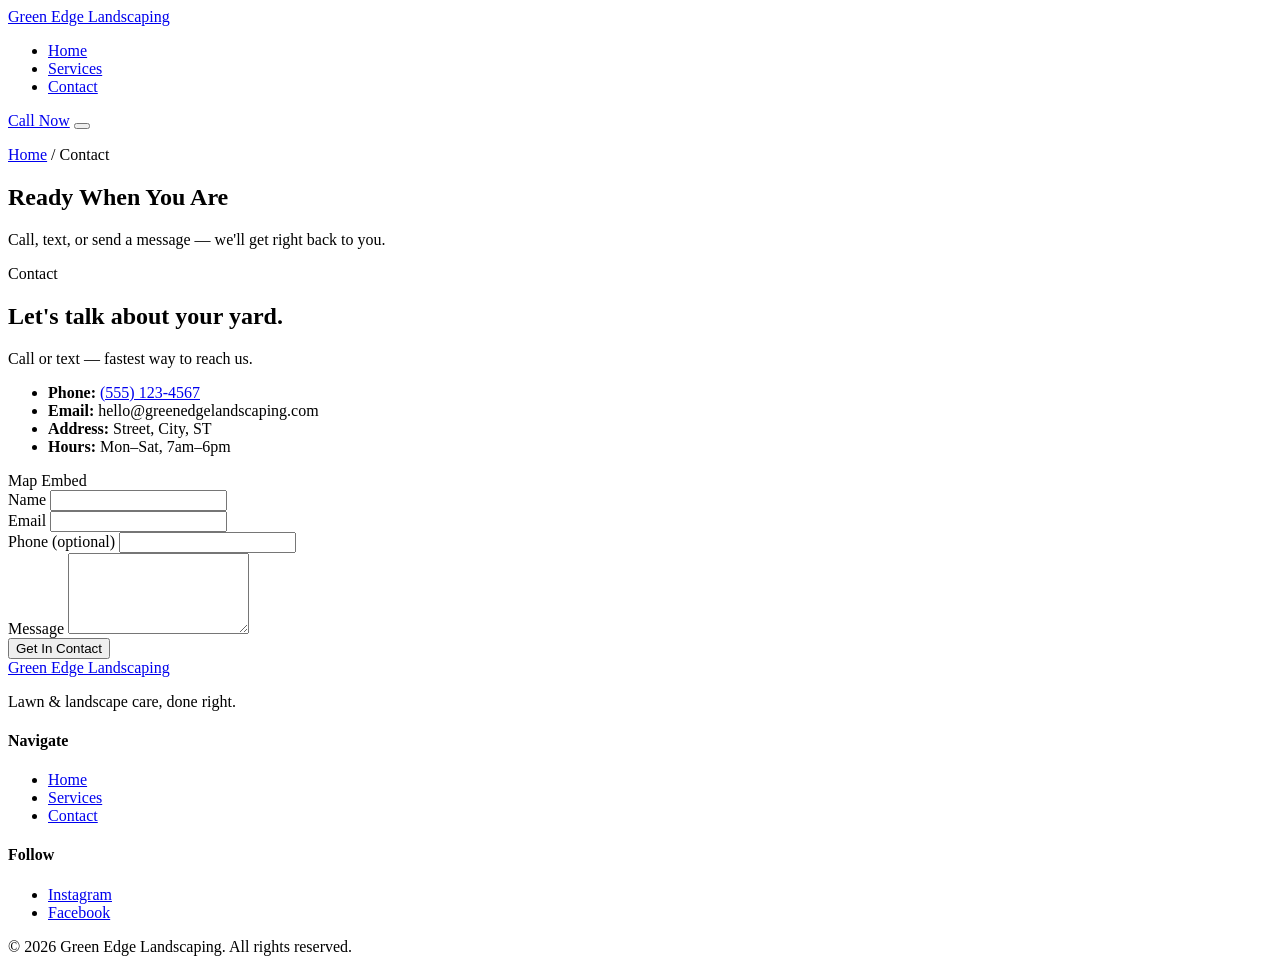
==== contact.html @ b62c9129 "fixed root files" ====
<!DOCTYPE html>
<html lang="en">

<head>
  <meta charset="UTF-8">
  <meta name="viewport" content="width=device-width, initial-scale=1.0">
  <meta name="color-scheme" content="light only">
  <title>Contact | Green Edge Landscaping</title>
  <meta name="description" content="Call, text, or send a message for a free landscaping quote.">
  <link rel="preconnect" href="https://fonts.googleapis.com">
  <link rel="preconnect" href="https://fonts.gstatic.com" crossorigin>
  <link
    href="https://fonts.googleapis.com/css2?family=Inter:wght@400;500;600&family=Poppins:wght@600;700;800&display=swap"
    rel="stylesheet">
  <link rel="stylesheet" href="css/style.css">
</head>

<body>

  <!-- ===== HEADER [01] ===== -->
  <header class="site-header">
    <div class="container header-inner">
      <a href="index.html" class="logo">Green Edge Landscaping</a>

      <nav class="main-nav" id="main-nav">
        <ul>
          <li><a href="index.html">Home</a></li>
          <li><a href="services.html">Services</a></li>
          <li><a href="contact.html" class="active">Contact</a></li>
        </ul>
      </nav>

      <a href="tel:+15551234567" class="btn btn-primary nav-cta">Call Now</a>

      <button class="nav-toggle" id="nav-toggle" aria-label="Toggle navigation" aria-expanded="false">
        <span></span><span></span><span></span>
      </button>
    </div>
  </header>

  <!-- ===== PAGE BANNER [13] ===== -->
  <section class="page-banner">
    <div class="container">
      <p class="breadcrumb"><a href="index.html">Home</a> / Contact</p>
      <h1>Ready When You Are</h1>
      <p class="page-banner-sub">Call, text, or send a message — we'll get right back to you.</p>
    </div>
  </section>

  <!-- ===== CONTACT [12] ===== -->
  <section class="section">
    <div class="container contact-grid">
      <div class="contact-info">
        <p class="eyebrow">Contact</p>
        <h2>Let's talk about your yard.</h2>
        <p>Call or text — fastest way to reach us.</p>

        <ul class="contact-details">
          <li><strong>Phone:</strong> <a href="tel:+15551234567">(555) 123-4567</a></li>
          <li><strong>Email:</strong> hello@greenedgelandscaping.com</li>
          <li><strong>Address:</strong> Street, City, ST</li>
          <li><strong>Hours:</strong> Mon–Sat, 7am–6pm</li>
        </ul>

        <div class="map-placeholder">Map Embed</div>
      </div>

      <form class="contact-form" id="contact-form">
        <div class="form-row">
          <label for="name">Name</label>
          <input type="text" id="name" name="name" required>
        </div>
        <div class="form-row">
          <label for="email">Email</label>
          <input type="email" id="email" name="email" required>
        </div>
        <div class="form-row">
          <label for="phone">Phone (optional)</label>
          <input type="tel" id="phone" name="phone">
        </div>
        <div class="form-row">
          <label for="message">Message</label>
          <textarea id="message" name="message" rows="5" required></textarea>
        </div>
        <button type="submit" class="btn btn-primary">Get In Contact</button>
      </form>
    </div>
  </section>

  <!-- ===== FOOTER [14] ===== -->
  <footer class="site-footer">
    <div class="container footer-inner">
      <div class="footer-brand">
        <a href="index.html" class="logo">Green Edge Landscaping</a>
        <p>Lawn &amp; landscape care, done right.</p>
      </div>

      <div class="footer-links">
        <h4>Navigate</h4>
        <ul>
          <li><a href="index.html">Home</a></li>
          <li><a href="services.html">Services</a></li>
          <li><a href="contact.html">Contact</a></li>
        </ul>
      </div>

      <div class="footer-links">
        <h4>Follow</h4>
        <ul>
          <li><a href="#">Instagram</a></li>
          <li><a href="#">Facebook</a></li>
        </ul>
      </div>
    </div>
    <div class="container footer-bottom">
      <p>&copy; <span id="year"></span> Green Edge Landscaping. All rights reserved.</p>
    </div>
  </footer>

  <script src="js/main.js"></script>
</body>

</html>
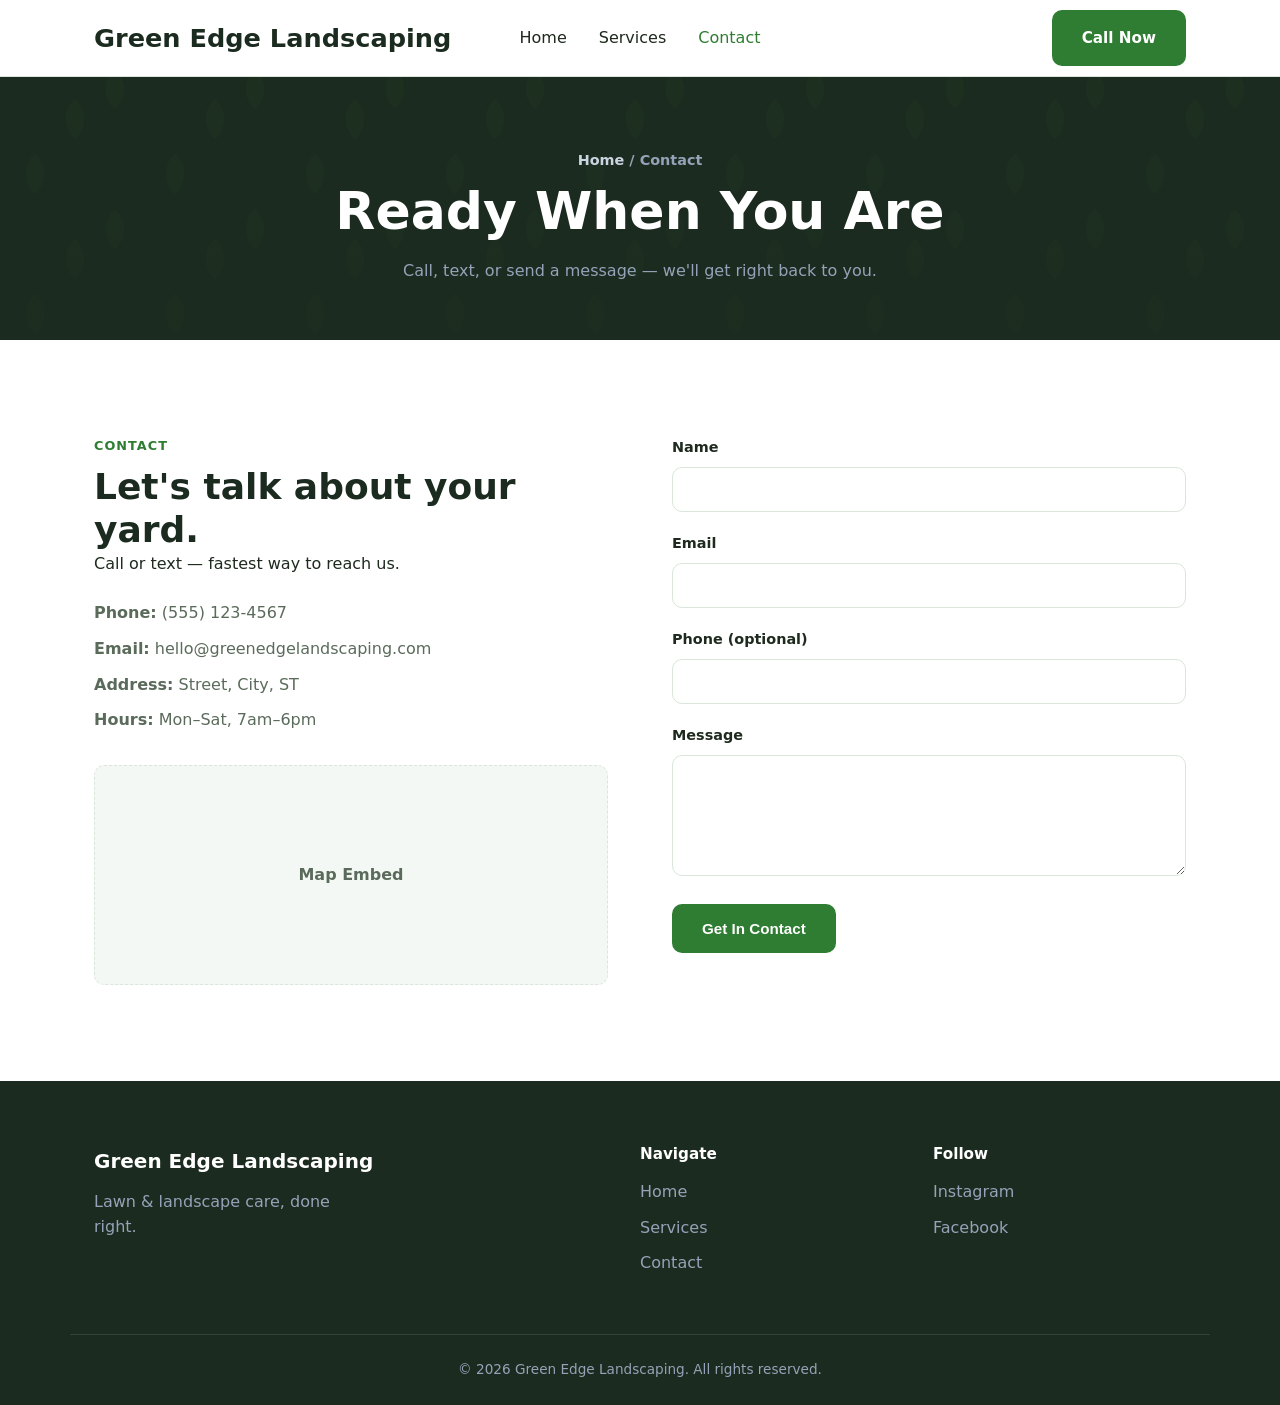
==== commit 23e34129: "doing sum updates to try to remove the dark scheme and to remove the of centered layout addited the " ====
--- a/contact.html
+++ b/contact.html
@@ -20,7 +20,7 @@
   <!-- ===== HEADER [01] ===== -->
   <header class="site-header">
     <div class="container header-inner">
-      <a href="index.html" class="logo">Green Edge Landscaping</a>
+      <a href="index.html" class="logo"><svg class="logo-icon" width="20" height="20" viewBox="0 0 24 24" fill="none" aria-hidden="true"><path d="M4 20C4 10 12 4 20 4C20 12 14 20 4 20Z" fill="currentColor"/><path d="M4 20L14 10" stroke="#fff" stroke-width="1.3" stroke-linecap="round"/></svg>Green Edge Landscaping</a>
 
       <nav class="main-nav" id="main-nav">
         <ul>
--- a/css/style.css
+++ b/css/style.css
@@ -0,0 +1,609 @@
+/* ==========================================================================
+   Green Edge Landscaping — Base Stylesheet
+   (Started from the agency's reusable "Semi Master Template" — re-skinned
+   for this landscaping site. See README.md for the original template notes.)
+
+   Every section below is tagged [NN] — the SAME number appears on the
+   matching <!-- ===== SECTION [NN] ===== --> comment in the HTML files.
+   Match the number to find which CSS block belongs to which HTML section.
+
+   [01] Header             [11] CTA banner
+   [02] Hero               [12] Contact (+ map)
+   [03] About              [13] Page banner (inner pages)
+   [05] Services cards     [14] Footer
+   [06] Process steps      [15] Service detail modal
+   [10] Testimonials
+   ========================================================================== */
+
+:root {
+  /* Locks the page to the light palette below — stops phones/browsers with a
+     system dark mode (Android "force dark", Samsung Internet, etc.) from
+     auto-inverting the white accents to dark. */
+  color-scheme: light only;
+
+  /* --- Brand colors: change these first for a new client --- */
+  --color-primary: #2e7d32;
+  --color-primary-dark: #1b5e20;
+  --color-secondary: #1c2b1f;
+  --color-accent: #f5a623;
+
+  /* --- Neutrals --- */
+  --color-bg: #ffffff;
+  --color-bg-alt: #f4f8f4;
+  --color-text: #1e2a1e;
+  --color-text-muted: #5b6b5b;
+  --color-border: #dbe5db;
+
+  /* --- Typography --- */
+  --font-heading: "Poppins", system-ui, -apple-system, sans-serif;
+  --font-body: "Inter", system-ui, -apple-system, sans-serif;
+
+  /* --- Layout --- */
+  --container-width: 1140px;
+  --radius: 10px;
+  --shadow: 0 4px 20px rgba(15, 23, 42, 0.08);
+}
+
+/* Backup lock, independent of the color-scheme property above: some mobile
+   browsers auto-darken pages regardless of color-scheme, so re-declare every
+   color explicitly under prefers-color-scheme: dark to the exact same light
+   values — this guarantees the page never actually switches to a dark look. */
+@media (prefers-color-scheme: dark) {
+  :root {
+    --color-primary: #2e7d32;
+    --color-primary-dark: #1b5e20;
+    --color-secondary: #1c2b1f;
+    --color-accent: #f5a623;
+    --color-bg: #ffffff;
+    --color-bg-alt: #f4f8f4;
+    --color-text: #1e2a1e;
+    --color-text-muted: #5b6b5b;
+    --color-border: #dbe5db;
+  }
+}
+
+/* ---------- Reset ---------- */
+*, *::before, *::after { box-sizing: border-box; margin: 0; padding: 0; }
+
+html { scroll-behavior: smooth; }
+
+body {
+  font-family: var(--font-body);
+  color: var(--color-text);
+  background: var(--color-bg);
+  line-height: 1.6;
+  font-size: 16px;
+}
+
+img { max-width: 100%; display: block; }
+
+a { text-decoration: none; color: inherit; }
+
+ul { list-style: none; }
+
+h1, h2, h3, h4 {
+  font-family: var(--font-heading);
+  color: var(--color-secondary);
+  line-height: 1.2;
+  font-weight: 700;
+}
+
+h1 { font-size: clamp(2rem, 5vw, 3.25rem); }
+h2 { font-size: clamp(1.6rem, 3vw, 2.25rem); }
+h3 { font-size: 1.25rem; }
+
+.container {
+  width: 100%;
+  max-width: var(--container-width);
+  margin: 0 auto;
+  padding: 0 24px;
+}
+
+.section { padding: 96px 0; }
+.section-alt { background: var(--color-bg-alt); }
+
+.eyebrow {
+  text-transform: uppercase;
+  letter-spacing: 0.08em;
+  font-size: 0.8rem;
+  font-weight: 700;
+  color: var(--color-primary);
+  margin-bottom: 8px;
+}
+
+.section-heading { text-align: center; max-width: 640px; margin: 0 auto 56px; }
+.section-sub { color: var(--color-text-muted); margin-top: 12px; }
+
+/* ---------- Buttons ---------- */
+.btn {
+  display: inline-block;
+  padding: 14px 28px;
+  border-radius: var(--radius);
+  font-weight: 600;
+  font-size: 0.95rem;
+  transition: all 0.2s ease;
+  border: 2px solid transparent;
+  cursor: pointer;
+}
+
+.btn-primary {
+  background: var(--color-primary);
+  color: #fff;
+}
+.btn-primary:hover { background: var(--color-primary-dark); }
+
+.btn-outline {
+  border-color: var(--color-border);
+  color: var(--color-text);
+}
+.btn-outline:hover { border-color: var(--color-primary); color: var(--color-primary); }
+
+/* ---------- Header [01] ---------- */
+.site-header {
+  position: sticky;
+  top: 0;
+  z-index: 100;
+  background: rgba(255, 255, 255, 0.9);
+  backdrop-filter: blur(8px);
+  border-bottom: 1px solid var(--color-border);
+  transition: opacity 1.6s ease;
+}
+
+/* Fades out while scrolling down, fades back in as soon as you scroll up — see js/main.js */
+.site-header.header-hidden {
+  opacity: 0;
+  pointer-events: none;
+}
+
+.header-inner {
+  position: relative;
+  display: flex;
+  align-items: center;
+  justify-content: space-between;
+  height: 76px;
+  gap: 160px;
+}
+
+.logo {
+  font-family: var(--font-heading);
+  font-weight: 800;
+  font-size: 1.25rem;
+  color: var(--color-secondary);
+}
+
+.site-header .logo { font-size: 1.6rem; }
+.logo-icon { display: none; color: var(--color-primary); flex-shrink: 0; }
+
+.main-nav {
+  position: absolute;
+  left: 50%;
+  top: 50%;
+  transform: translate(-50%, -50%);
+}
+.main-nav ul { display: flex; gap: 32px; }
+.main-nav a {
+  font-weight: 500;
+  color: var(--color-text);
+  transition: color 0.2s ease;
+}
+.main-nav a:hover,
+.main-nav a.active { color: var(--color-primary); }
+
+.nav-cta { margin-left: auto; }
+
+.nav-toggle {
+  display: none;
+  flex-direction: column;
+  gap: 5px;
+  background: none;
+  border: none;
+  cursor: pointer;
+  padding: 8px;
+}
+.nav-toggle span {
+  width: 24px;
+  height: 2px;
+  background: var(--color-secondary);
+}
+
+/* ---------- Hero [02] ---------- */
+.hero {
+  position: relative;
+  overflow: hidden;
+  padding: 140px 0 110px;
+  background: linear-gradient(180deg, var(--color-bg-alt) 0%, var(--color-bg) 100%);
+}
+
+.hero::before,
+.hero::after {
+  content: "";
+  position: absolute;
+  border-radius: 50%;
+  filter: blur(70px);
+  opacity: 0.25;
+  z-index: 0;
+}
+.hero::before { width: 420px; height: 420px; background: var(--color-primary); top: -160px; right: -120px; }
+.hero::after { width: 320px; height: 320px; background: var(--color-accent); bottom: -160px; left: -80px; }
+
+.hero-inner {
+  position: relative;
+  z-index: 1;
+  max-width: 640px;
+  margin: 0 auto;
+  text-align: center;
+}
+
+.hero-sub {
+  margin: 20px auto 32px;
+  font-size: 1.15rem;
+  color: var(--color-text-muted);
+  max-width: 520px;
+}
+
+.hero-actions { display: flex; gap: 16px; flex-wrap: wrap; justify-content: center; }
+
+/* ---------- About [03] ---------- */
+.about-grid {
+  display: grid;
+  grid-template-columns: 1fr 1fr;
+  gap: 64px;
+  align-items: center;
+}
+
+.media-placeholder {
+  background: var(--color-bg-alt);
+  border: 1px dashed var(--color-border);
+  border-radius: var(--radius);
+  aspect-ratio: 4 / 3;
+  display: flex;
+  align-items: center;
+  justify-content: center;
+  color: var(--color-text-muted);
+  font-weight: 600;
+}
+
+/* ---------- Cards / Services [05] ---------- */
+.card-grid {
+  display: grid;
+  grid-template-columns: repeat(4, 1fr);
+  gap: 24px;
+}
+/* Without this, grid columns refuse to shrink below their content's natural
+   width, causing uneven columns that overflow past the container edge. */
+.card-grid .card,
+.card-grid-3 .card { min-width: 0; }
+
+.card {
+  background: var(--color-bg);
+  border: 1px solid var(--color-border);
+  border-radius: var(--radius);
+  padding: 32px 24px;
+  cursor: pointer;
+  transition: box-shadow 0.2s ease, transform 0.2s ease;
+}
+.card:hover { box-shadow: var(--shadow); transform: translateY(-4px); }
+
+.card-icon {
+  width: 48px;
+  height: 48px;
+  border-radius: 50%;
+  background: var(--color-bg-alt);
+  color: var(--color-primary);
+  display: flex;
+  align-items: center;
+  justify-content: center;
+  font-weight: 700;
+  margin-bottom: 20px;
+}
+
+.card p { color: var(--color-text-muted); margin-top: 8px; }
+
+/* Photo placeholder on the homepage service cards — swap the media-placeholder
+   div for an <img> once you have real photos. */
+.card-image.media-placeholder {
+  aspect-ratio: 16 / 10;
+  margin: -32px -24px 20px;
+  border-left: none;
+  border-right: none;
+  border-top: none;
+  border-radius: var(--radius) var(--radius) 0 0;
+}
+
+.card-link {
+  display: inline-flex;
+  align-items: center;
+  gap: 4px;
+  margin-top: 16px;
+  font-size: 0.85rem;
+  font-weight: 700;
+  color: var(--color-primary);
+}
+
+.card-grid-3 { grid-template-columns: repeat(3, 1fr); }
+
+.section-footer { text-align: center; margin-top: 48px; }
+
+/* ---------- Process steps [06] (services) ---------- */
+.process-grid {
+  display: grid;
+  grid-template-columns: repeat(4, 1fr);
+  gap: 32px;
+}
+.process-step { text-align: center; }
+.process-number {
+  display: inline-flex;
+  align-items: center;
+  justify-content: center;
+  width: 56px;
+  height: 56px;
+  border-radius: 50%;
+  background: var(--color-primary);
+  color: #fff;
+  font-family: var(--font-heading);
+  font-weight: 700;
+  font-size: 1.25rem;
+  margin-bottom: 20px;
+}
+.process-step p { color: var(--color-text-muted); margin-top: 8px; }
+
+/* ---------- Page banner [13] (inner pages) ---------- */
+.page-banner {
+  /* Placeholder leaf-pattern texture + dark overlay so the heading stays readable.
+     Swap the url() below for a real photo (e.g. url("../images/banner.jpg")) when you have one. */
+  background-color: var(--color-secondary);
+  background-image:
+    linear-gradient(180deg, rgba(28, 43, 31, 0.82), rgba(28, 43, 31, 0.92)),
+    url("data:image/svg+xml,%3Csvg xmlns='http://www.w3.org/2000/svg' width='140' height='140'%3E%3Crect width='140' height='140' fill='%231c2b1f'/%3E%3Cg fill='%232e7d32' fill-opacity='0.35'%3E%3Cpath d='M25 15c12 10 12 30 0 40-12-10-12-30 0-40z'/%3E%3Cpath d='M105 70c12 10 12 30 0 40-12-10-12-30 0-40z'/%3E%3Cpath d='M65 100c12 10 12 30 0 40-12-10-12-30 0-40z'/%3E%3C/g%3E%3C/svg%3E");
+  background-size: cover, 140px 140px;
+  background-position: center, center;
+  background-repeat: no-repeat, repeat;
+  padding: 72px 0 56px;
+  text-align: center;
+}
+.page-banner h1 { color: #fff; margin-top: 8px; }
+.page-banner-sub { color: #94a3b8; margin-top: 16px; max-width: 560px; margin-left: auto; margin-right: auto; }
+.breadcrumb { color: #94a3b8; font-size: 0.9rem; font-weight: 600; }
+.breadcrumb a { color: #cbd5e1; }
+.breadcrumb a:hover { color: #fff; }
+
+/* ---------- Map placeholder [12] (part of Contact) ---------- */
+.map-placeholder {
+  margin-top: 32px;
+  background: var(--color-bg-alt);
+  border: 1px dashed var(--color-border);
+  border-radius: var(--radius);
+  height: 220px;
+  display: flex;
+  align-items: center;
+  justify-content: center;
+  color: var(--color-text-muted);
+  font-weight: 600;
+}
+
+
+/* ---------- Testimonials [10] ---------- */
+.testimonial-grid {
+  display: grid;
+  grid-template-columns: repeat(3, 1fr);
+  gap: 24px;
+}
+
+.testimonial {
+  background: var(--color-bg);
+  border: 1px solid var(--color-border);
+  border-radius: var(--radius);
+  padding: 28px;
+}
+.testimonial p { margin-bottom: 16px; }
+.testimonial cite {
+  font-style: normal;
+  font-weight: 600;
+  color: var(--color-text-muted);
+  font-size: 0.9rem;
+}
+
+/* ---------- CTA banner [11] ---------- */
+.cta-banner {
+  background: var(--color-primary);
+  color: #fff;
+  padding: 72px 0;
+  text-align: center;
+}
+.cta-banner h2 { color: #fff; }
+.cta-banner p { margin: 12px 0 28px; opacity: 0.9; }
+.cta-banner .btn-primary { background: #fff; color: var(--color-primary); }
+.cta-banner .btn-primary:hover { background: var(--color-bg-alt); }
+
+/* ---------- Contact [12] ---------- */
+.contact-grid {
+  display: grid;
+  grid-template-columns: 1fr 1fr;
+  gap: 64px;
+}
+
+.contact-details { margin-top: 24px; }
+.contact-details li { margin-bottom: 10px; color: var(--color-text-muted); }
+
+.form-row { margin-bottom: 20px; }
+.form-row label {
+  display: block;
+  font-weight: 600;
+  margin-bottom: 8px;
+  font-size: 0.9rem;
+}
+.form-row input,
+.form-row textarea {
+  width: 100%;
+  padding: 12px 14px;
+  border: 1px solid var(--color-border);
+  border-radius: var(--radius);
+  font-family: inherit;
+  font-size: 1rem;
+}
+.form-row input:focus,
+.form-row textarea:focus {
+  outline: none;
+  border-color: var(--color-primary);
+}
+
+/* ---------- Footer [14] ---------- */
+.site-footer {
+  background: var(--color-secondary);
+  color: #cbd5e1;
+  padding-top: 64px;
+}
+
+.footer-inner {
+  display: grid;
+  grid-template-columns: 2fr 1fr 1fr;
+  gap: 40px;
+  padding-bottom: 48px;
+  border-bottom: 1px solid rgba(255,255,255,0.1);
+}
+
+.footer-brand .logo { color: #fff; }
+.footer-brand p { margin-top: 12px; color: #94a3b8; max-width: 280px; }
+
+.footer-links h4 { color: #fff; font-size: 0.95rem; margin-bottom: 16px; }
+.footer-links li { margin-bottom: 10px; }
+.footer-links a { color: #94a3b8; transition: color 0.2s ease; }
+.footer-links a:hover { color: #fff; }
+
+.footer-bottom {
+  padding: 24px;
+  text-align: center;
+  color: #94a3b8;
+  font-size: 0.85rem;
+}
+
+/* ---------- Service detail modal [15] ---------- */
+.modal-overlay {
+  position: fixed;
+  inset: 0;
+  z-index: 1000;
+  display: flex;
+  align-items: center;
+  justify-content: center;
+  padding: 24px;
+  background: rgba(15, 23, 42, 0.6);
+  opacity: 0;
+  visibility: hidden;
+  transition: opacity 0.2s ease, visibility 0.2s ease;
+}
+.modal-overlay.is-open { opacity: 1; visibility: visible; }
+
+.modal {
+  position: relative;
+  width: 100%;
+  max-width: 560px;
+  max-height: 90vh;
+  overflow-y: auto;
+  background: var(--color-bg);
+  border-radius: var(--radius);
+  box-shadow: var(--shadow);
+  padding: 32px;
+  transform: translateY(16px);
+  transition: transform 0.2s ease;
+}
+.modal-overlay.is-open .modal { transform: translateY(0); }
+
+.modal-close {
+  position: absolute;
+  top: 16px;
+  right: 16px;
+  width: 36px;
+  height: 36px;
+  border-radius: 50%;
+  border: 1px solid var(--color-border);
+  background: var(--color-bg);
+  color: var(--color-text-muted);
+  font-size: 1.25rem;
+  line-height: 1;
+  cursor: pointer;
+  display: flex;
+  align-items: center;
+  justify-content: center;
+  transition: all 0.2s ease;
+}
+.modal-close:hover { color: var(--color-text); border-color: var(--color-primary); }
+
+.modal-image { aspect-ratio: 16 / 10; margin-bottom: 24px; }
+.modal h3 { padding-right: 32px; margin-bottom: 12px; }
+.modal p { color: var(--color-text-muted); }
+
+body.modal-open { overflow: hidden; }
+
+/* ---------- Responsive ---------- */
+@media (max-width: 900px) {
+  .about-grid,
+  .contact-grid { grid-template-columns: 1fr; gap: 40px; }
+  .card-grid,
+  .card-grid-3 { grid-template-columns: repeat(2, 1fr); }
+  .testimonial-grid { grid-template-columns: 1fr; }
+  .process-grid { grid-template-columns: repeat(2, 1fr); }
+  .footer-inner { grid-template-columns: 1fr; }
+}
+
+@media (max-width: 720px) {
+  .header-inner { gap: 16px; }
+  .site-header .logo {
+    font-size: 1.2rem;
+    display: inline-flex;
+    align-items: center;
+    gap: 6px;
+  }
+  .logo-icon { display: inline-flex; width: 18px; height: 18px; }
+  .nav-toggle {
+    width: 40px;
+    height: 40px;
+    padding: 0;
+    justify-content: center;
+    align-items: center;
+    background: var(--color-bg-alt);
+    border: 1px solid var(--color-border);
+    border-radius: 10px;
+    transition: background 0.2s ease;
+  }
+  .nav-toggle:active { background: var(--color-border); }
+  .nav-toggle span {
+    background: var(--color-primary);
+    transition: transform 0.2s ease, opacity 0.2s ease;
+  }
+  .nav-toggle[aria-expanded="true"] span:nth-child(1) { transform: translateY(7px) rotate(45deg); }
+  .nav-toggle[aria-expanded="true"] span:nth-child(2) { opacity: 0; }
+  .nav-toggle[aria-expanded="true"] span:nth-child(3) { transform: translateY(-7px) rotate(-45deg); }
+  .main-nav {
+    display: block;
+    position: absolute;
+    top: 76px;
+    right: 24px;
+    left: auto;
+    width: 200px;
+    background: var(--color-bg);
+    border: 1px solid var(--color-border);
+    border-radius: var(--radius);
+    box-shadow: var(--shadow);
+    opacity: 0;
+    visibility: hidden;
+    pointer-events: none;
+    transform: translateX(24px);
+    transition: transform 0.25s ease, opacity 0.25s ease, visibility 0.25s ease;
+  }
+  .main-nav.is-open {
+    opacity: 1;
+    visibility: visible;
+    pointer-events: auto;
+    transform: translateX(0);
+  }
+  .main-nav ul { flex-direction: column; gap: 0; padding: 8px 20px; }
+  .main-nav li { border-bottom: 1px solid var(--color-border); }
+  .main-nav li:last-child { border-bottom: none; }
+  .main-nav a { display: block; padding: 12px 0; }
+  .nav-toggle { display: flex; }
+  .nav-cta { display: none; }
+  .card-grid-3,
+  .process-grid { grid-template-columns: 1fr; }
+  .section { padding: 64px 0; }
+  .hero { padding: 110px 0 72px; }
+}
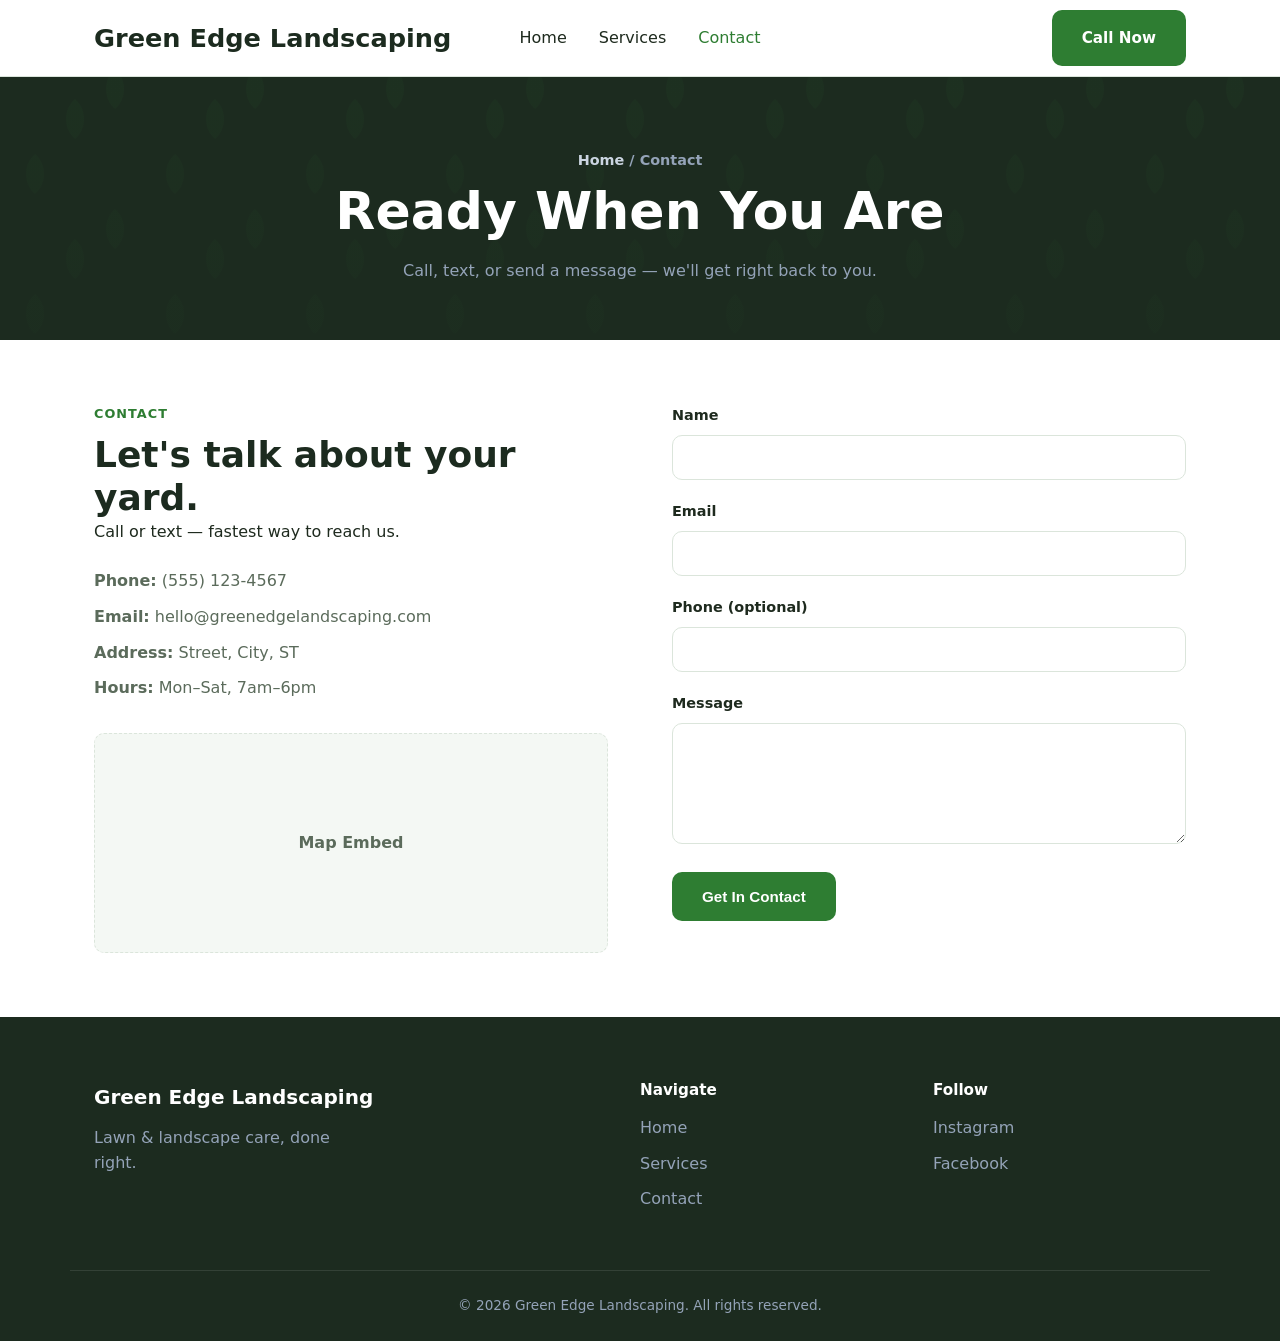
==== commit d9bd547d: "i added a why you choose for testimonials, added a backround to the slogan" ====
--- a/contact.html
+++ b/contact.html
@@ -4,7 +4,8 @@
 <head>
   <meta charset="UTF-8">
   <meta name="viewport" content="width=device-width, initial-scale=1.0">
-  <meta name="color-scheme" content="light only">
+  <meta name="color-scheme" content="only light">
+  <meta name="theme-color" content="#ffffff">
   <title>Contact | Green Edge Landscaping</title>
   <meta name="description" content="Call, text, or send a message for a free landscaping quote.">
   <link rel="preconnect" href="https://fonts.googleapis.com">
--- a/css/style.css
+++ b/css/style.css
@@ -19,7 +19,7 @@
   /* Locks the page to the light palette below — stops phones/browsers with a
      system dark mode (Android "force dark", Samsung Internet, etc.) from
      auto-inverting the white accents to dark. */
-  color-scheme: light only;
+  color-scheme: only light;
 
   /* --- Brand colors: change these first for a new client --- */
   --color-primary: #2e7d32;
@@ -65,7 +65,10 @@
 /* ---------- Reset ---------- */
 *, *::before, *::after { box-sizing: border-box; margin: 0; padding: 0; }
 
-html { scroll-behavior: smooth; }
+html {
+  scroll-behavior: smooth;
+  background-color: #ffffff;
+}
 
 body {
   font-family: var(--font-body);
@@ -99,7 +102,7 @@
   padding: 0 24px;
 }
 
-.section { padding: 96px 0; }
+.section { padding: 64px 0; }
 .section-alt { background: var(--color-bg-alt); }
 
 .eyebrow {
@@ -211,20 +214,24 @@
   position: relative;
   overflow: hidden;
   padding: 140px 0 110px;
-  background: linear-gradient(180deg, var(--color-bg-alt) 0%, var(--color-bg) 100%);
-}
-
-.hero::before,
-.hero::after {
-  content: "";
+}
+
+/* Full-bleed photo placeholder behind the headline — swap for a real photo
+   (as a background-image, or replace this div with an <img>) when ready.
+   If the photo is busy/dark, add a semi-transparent overlay and switch the
+   heading/subtext to white for readability. */
+.hero-bg.media-placeholder {
   position: absolute;
-  border-radius: 50%;
-  filter: blur(70px);
-  opacity: 0.25;
+  inset: 0;
   z-index: 0;
-}
-.hero::before { width: 420px; height: 420px; background: var(--color-primary); top: -160px; right: -120px; }
-.hero::after { width: 320px; height: 320px; background: var(--color-accent); bottom: -160px; left: -80px; }
+  aspect-ratio: auto;
+  border: none;
+  border-radius: 0;
+  align-items: flex-start;
+  justify-content: flex-start;
+  padding: 16px 20px;
+  font-size: 0.85rem;
+}
 
 .hero-inner {
   position: relative;
@@ -271,7 +278,6 @@
 }
 /* Without this, grid columns refuse to shrink below their content's natural
    width, causing uneven columns that overflow past the container edge. */
-.card-grid .card,
 .card-grid-3 .card { min-width: 0; }
 
 .card {
@@ -280,6 +286,7 @@
   border-radius: var(--radius);
   padding: 32px 24px;
   cursor: pointer;
+  scroll-margin-top: 100px;
   transition: box-shadow 0.2s ease, transform 0.2s ease;
 }
 .card:hover { box-shadow: var(--shadow); transform: translateY(-4px); }
@@ -299,16 +306,29 @@
 
 .card p { color: var(--color-text-muted); margin-top: 8px; }
 
-/* Photo placeholder on the homepage service cards — swap the media-placeholder
-   div for an <img> once you have real photos. */
-.card-image.media-placeholder {
-  aspect-ratio: 16 / 10;
-  margin: -32px -24px 20px;
-  border-left: none;
-  border-right: none;
-  border-top: none;
-  border-radius: var(--radius) var(--radius) 0 0;
-}
+/* Homepage "Our Services" teaser — simple list of links instead of boxed cards */
+.service-links {
+  display: flex;
+  flex-direction: column;
+  max-width: 480px;
+  margin: 0 auto;
+}
+.service-link {
+  display: flex;
+  align-items: center;
+  justify-content: space-between;
+  padding: 20px 4px;
+  border-bottom: 1px solid var(--color-border);
+  color: var(--color-primary);
+  font-family: var(--font-heading);
+  font-weight: 700;
+  font-size: 1.15rem;
+  transition: color 0.2s ease;
+}
+.service-link:last-child { border-bottom: none; }
+.service-link .arrow { transition: transform 0.2s ease; }
+.service-link:hover { color: var(--color-primary-dark); }
+.service-link:hover .arrow { transform: translateX(4px); }
 
 .card-link {
   display: inline-flex;
@@ -382,27 +402,6 @@
 }
 
 
-/* ---------- Testimonials [10] ---------- */
-.testimonial-grid {
-  display: grid;
-  grid-template-columns: repeat(3, 1fr);
-  gap: 24px;
-}
-
-.testimonial {
-  background: var(--color-bg);
-  border: 1px solid var(--color-border);
-  border-radius: var(--radius);
-  padding: 28px;
-}
-.testimonial p { margin-bottom: 16px; }
-.testimonial cite {
-  font-style: normal;
-  font-weight: 600;
-  color: var(--color-text-muted);
-  font-size: 0.9rem;
-}
-
 /* ---------- CTA banner [11] ---------- */
 .cta-banner {
   background: var(--color-primary);
@@ -540,7 +539,6 @@
   .contact-grid { grid-template-columns: 1fr; gap: 40px; }
   .card-grid,
   .card-grid-3 { grid-template-columns: repeat(2, 1fr); }
-  .testimonial-grid { grid-template-columns: 1fr; }
   .process-grid { grid-template-columns: repeat(2, 1fr); }
   .footer-inner { grid-template-columns: 1fr; }
 }
@@ -604,6 +602,5 @@
   .nav-cta { display: none; }
   .card-grid-3,
   .process-grid { grid-template-columns: 1fr; }
-  .section { padding: 64px 0; }
   .hero { padding: 110px 0 72px; }
 }
